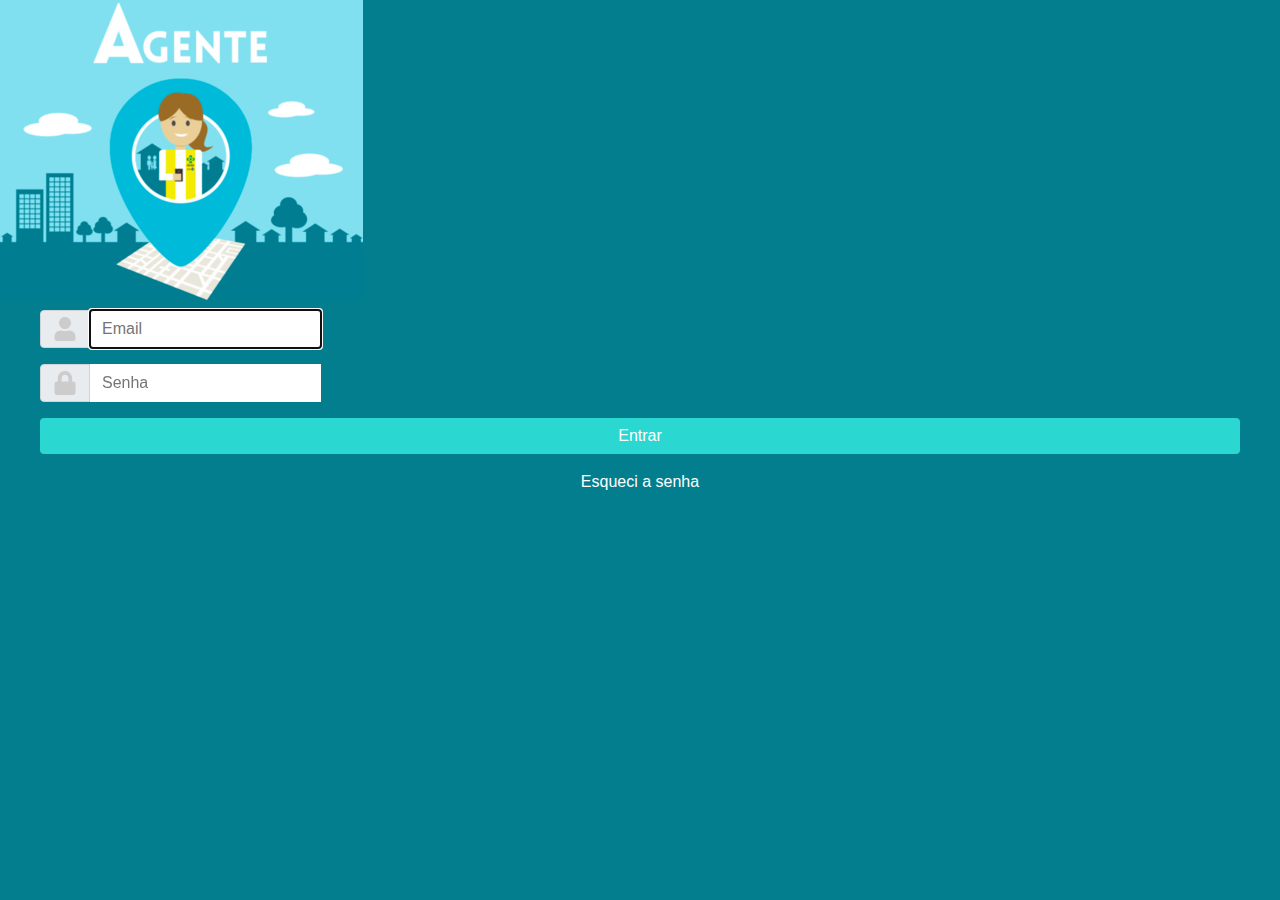
==== index.html @ 5bac37db "Iniciando projeto" ====
<!DOCTYPE html>
<html lang="pt-br">
<head>
    <meta charset="UTF-8">
    <meta name="viewport" content="width=device-width, initial-scale=1.0">
    <meta http-equiv="X-UA-Compatible" content="ie=edge">

    <link rel="stylesheet" href="css/bootstrap.min.css">
    <!-- <link rel="stylesheet" href="https://use.fontawesome.com/releases/v5.6.1/css/all.css" integrity="sha384-gfdkjb5BdAXd+lj+gudLWI+BXq4IuLW5IT+brZEZsLFm++aCMlF1V92rMkPaX4PP" crossorigin="anonymous"> -->
    <link rel="stylesheet" href="css/login.css">
    <title>Login</title>

</head>
<body>
    <img class="logo" src="img/logo.png" >
    <form>
        <div class="form-container">
            <div class="input-group mb-3">
                <div class="input-group-prepend">
                    <span class="input-group-text">
                        <!-- <i class="icon fas fa-user"></i> -->
                        <img src="icon/user.svg" class="icon" alt="Usuario">
                    </span>
                    <input type="email"  class="form-input "  placeholder="Email" name="email" required autofocus >
                </div>
            </div>
            <div class="input-group mb-3">
                <div class="input-group-prepend">
                    <span class="input-group-text">
                        <!-- <i class="icon fas fa-lock"></i> -->
                        <img src="icon/lock.svg" alt="cadeado" class="icon">
                    </span>
                      <input type="password"  class="form-input" placeholder="Senha" name="senha" required>
                </div>
            </div>
            <center>
                <div>
                    <span id="mensagem"></span>
                </div>
            </center>

            <div >
                <input onclick="enviaDados()" class="btn btn-entrar" type="button" value="Entrar">
            </div>


            <a href="html/recuperar-senha.html">
                <div class="d-flex justify-content-center mt-3 login_containe">
                    <span>Esqueci a senha</span>
                </div>
            </a>
        </div>
    </form>
    <script>
        function enviaDados() {
          var xhttp;
          xhttp = new XMLHttpRequest();
          xhttp.onreadystatechange = function() {
            if (this.readyState == 4 && this.status == 200) {
              console.log(this.responseText);
              if (this.responseText=="OK!"){
                alert("Login realizado com sucesso!");
                window.location.href = "html/main.html"
              }
              else {
                document.getElementById("mensagem").innerHTML = this.responseText;
              }
            }
          };

          email = document.getElementsByName('email')[0].value;
          senha = document.getElementsByName('senha')[0].value;

          let dados_obj =
            {
              "col_email":email,
              "col_senha":senha
            }
          console.log(dados_obj);
          url = "http://localhost/agente/usuario/login.php";
          let dados_json = JSON.stringify(dados_obj);
          xhttp.open("GET", url+"?dados="+dados_json, true);
          xhttp.send();
        }
    </script>
</body>
</html>
---- css/login.css ----
body{
    background-color: #037E8E;
}
.logo{
    padding-bottom: 10px;
}
a{
    color:#ffffff;
}
.btn-entrar{
    background-color: #2AD7D1;
    color:#ffffff;
    border:none;
    width: 100%;
}
.icon{
    color:#CCCCCC;
    font-size: 24px;
    height: 24px;
    fill:#cccccc;
    width: 24px;
}
.form-container{
    padding: 0px 40px 0px 40px
}
.form-input{
    border:none;   
    height:calc(2.25rem + 2px);
    padding:.375rem .75rem;
    font-size:1rem;line-height:1.5;
    color:#495057;

}
#mensagem{
    color:black;
    font-weight: 700;
}
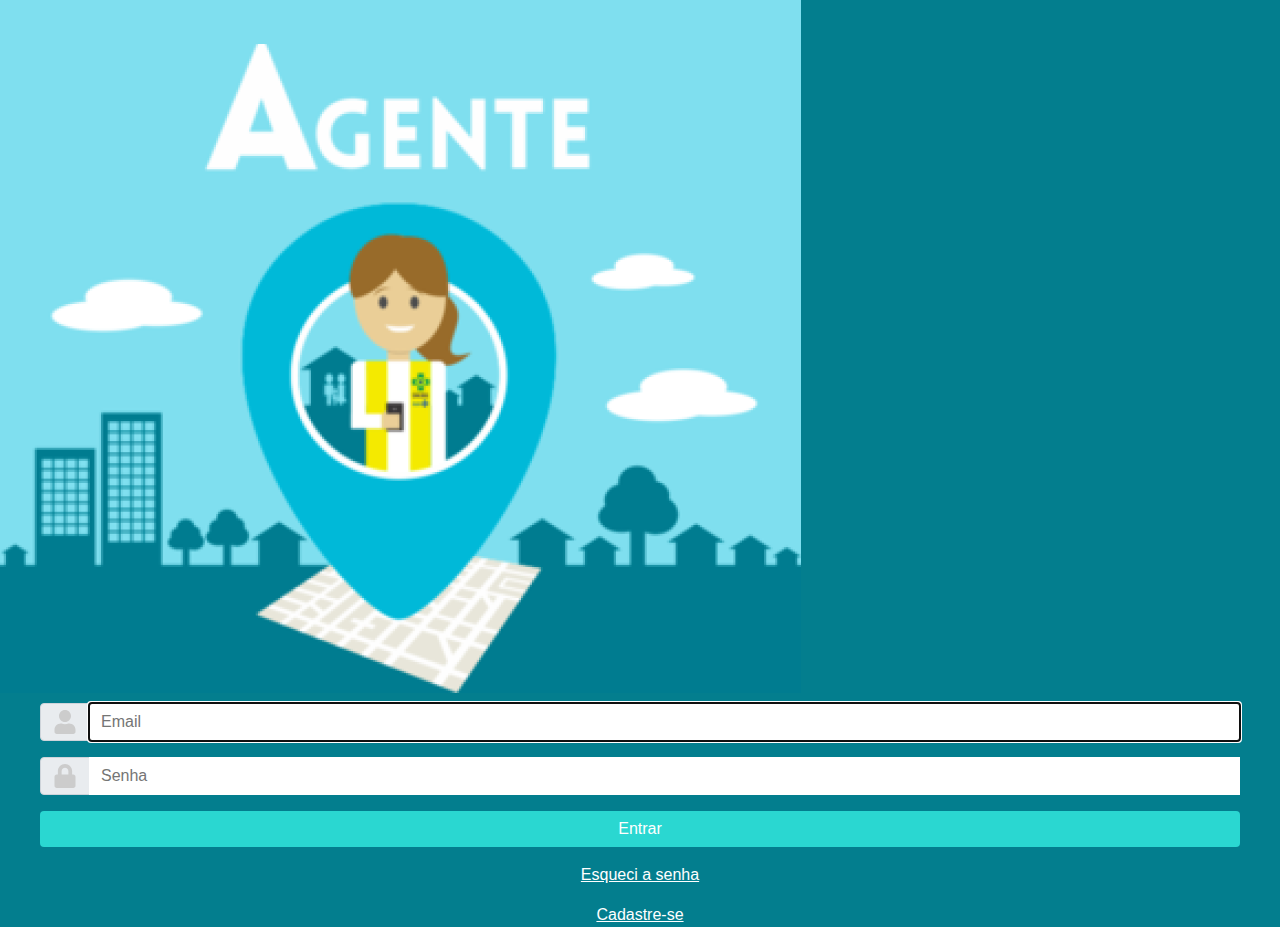
==== commit 47ff4cec: "Ajustes no desinger e conecção com o back-end" ====
--- a/index.html
+++ b/index.html
@@ -6,13 +6,13 @@
     <meta http-equiv="X-UA-Compatible" content="ie=edge">
 
     <link rel="stylesheet" href="css/bootstrap.min.css">
-    <!-- <link rel="stylesheet" href="https://use.fontawesome.com/releases/v5.6.1/css/all.css" integrity="sha384-gfdkjb5BdAXd+lj+gudLWI+BXq4IuLW5IT+brZEZsLFm++aCMlF1V92rMkPaX4PP" crossorigin="anonymous"> -->
     <link rel="stylesheet" href="css/login.css">
     <title>Login</title>
 
 </head>
 <body>
-    <img class="logo" src="img/logo.png" >
+    
+    <img class="logo img-fluid" src="img/logo.png" >
     <form>
         <div class="form-container">
             <div class="input-group mb-3">
@@ -21,25 +21,25 @@
                         <!-- <i class="icon fas fa-user"></i> -->
                         <img src="icon/user.svg" class="icon" alt="Usuario">
                     </span>
-                    <input type="email"  class="form-input "  placeholder="Email" name="email" required autofocus >
                 </div>
+                <input type="email"  class="form-input "  placeholder="Email" name="email" required autofocus >
             </div>
             <div class="input-group mb-3">
-                <div class="input-group-prepend">
+                <div class="input-group-prepend" >
                     <span class="input-group-text">
                         <!-- <i class="icon fas fa-lock"></i> -->
                         <img src="icon/lock.svg" alt="cadeado" class="icon">
                     </span>
-                      <input type="password"  class="form-input" placeholder="Senha" name="senha" required>
                 </div>
+                <input type="password"  class="form-input" placeholder="Senha" name="senha" required>
             </div>
-            <center>
-                <div>
-                    <span id="mensagem"></span>
-                </div>
-            </center>
+            
+            <div>
+                <span id="mensagem"></span>
+            </div>
+            
 
-            <div >
+            <div  class="input-group mb-3">
                 <input onclick="enviaDados()" class="btn btn-entrar" type="button" value="Entrar">
             </div>
 
@@ -49,39 +49,46 @@
                     <span>Esqueci a senha</span>
                 </div>
             </a>
+            <a href="html/cadastro_agente.html">
+                <div class="d-flex justify-content-center mt-3 login_containe">
+                    <span>Cadastre-se</span>
+                </div>
+            </a>
         </div>
     </form>
-    <script>
-        function enviaDados() {
-          var xhttp;
-          xhttp = new XMLHttpRequest();
-          xhttp.onreadystatechange = function() {
-            if (this.readyState == 4 && this.status == 200) {
-              console.log(this.responseText);
-              if (this.responseText=="OK!"){
-                alert("Login realizado com sucesso!");
-                window.location.href = "html/main.html"
-              }
-              else {
-                document.getElementById("mensagem").innerHTML = this.responseText;
-              }
+</body>
+<script>
+    function enviaDados() {
+        var xhttp;
+        xhttp = new XMLHttpRequest();
+        xhttp.onreadystatechange = function() {
+        if (this.readyState == 4 && this.status == 200) {
+            // console.log(this.responseText);
+            if (this.responseText=="OK!"){
+            // alert("Login realizado com sucesso!");
+            window.location.href = "html/main.html"
             }
-          };
+            else {
+            document.getElementById("mensagem").innerHTML = this.responseText;
+            }
+        }
+        };
 
-          email = document.getElementsByName('email')[0].value;
-          senha = document.getElementsByName('senha')[0].value;
+        email = document.getElementsByName('email')[0].value;
+        senha = document.getElementsByName('senha')[0].value;
 
-          let dados_obj =
-            {
-              "col_email":email,
-              "col_senha":senha
-            }
-          console.log(dados_obj);
-          url = "http://localhost/agente/usuario/login.php";
-          let dados_json = JSON.stringify(dados_obj);
-          xhttp.open("GET", url+"?dados="+dados_json, true);
-          xhttp.send();
+        let dados_obj =
+        {
+            "col_email":email,
+            "col_senha":senha
         }
-    </script>
-</body>
+        // console.log(dados_obj);
+        // url = "http://localhost/agente/usuario/login.php";
+        let url = "http://agentedesaude.orgfree.com/usuario/login.php";
+        let dados_json = JSON.stringify(dados_obj);
+        xhttp.open("GET", url+"?dados="+dados_json, true);
+        xhttp.send();
+        console.log(url+"?dados="+dados_json);
+    }
+</script>
 </html>
--- a/css/login.css
+++ b/css/login.css
@@ -6,6 +6,7 @@
 }
 a{
     color:#ffffff;
+    text-decoration: underline;
 }
 .btn-entrar{
     background-color: #2AD7D1;
@@ -29,9 +30,11 @@
     padding:.375rem .75rem;
     font-size:1rem;line-height:1.5;
     color:#495057;
+    display: flex;
+    flex-grow: 1;
 
 }
 #mensagem{
     color:black;
     font-weight: 700;
-}+}
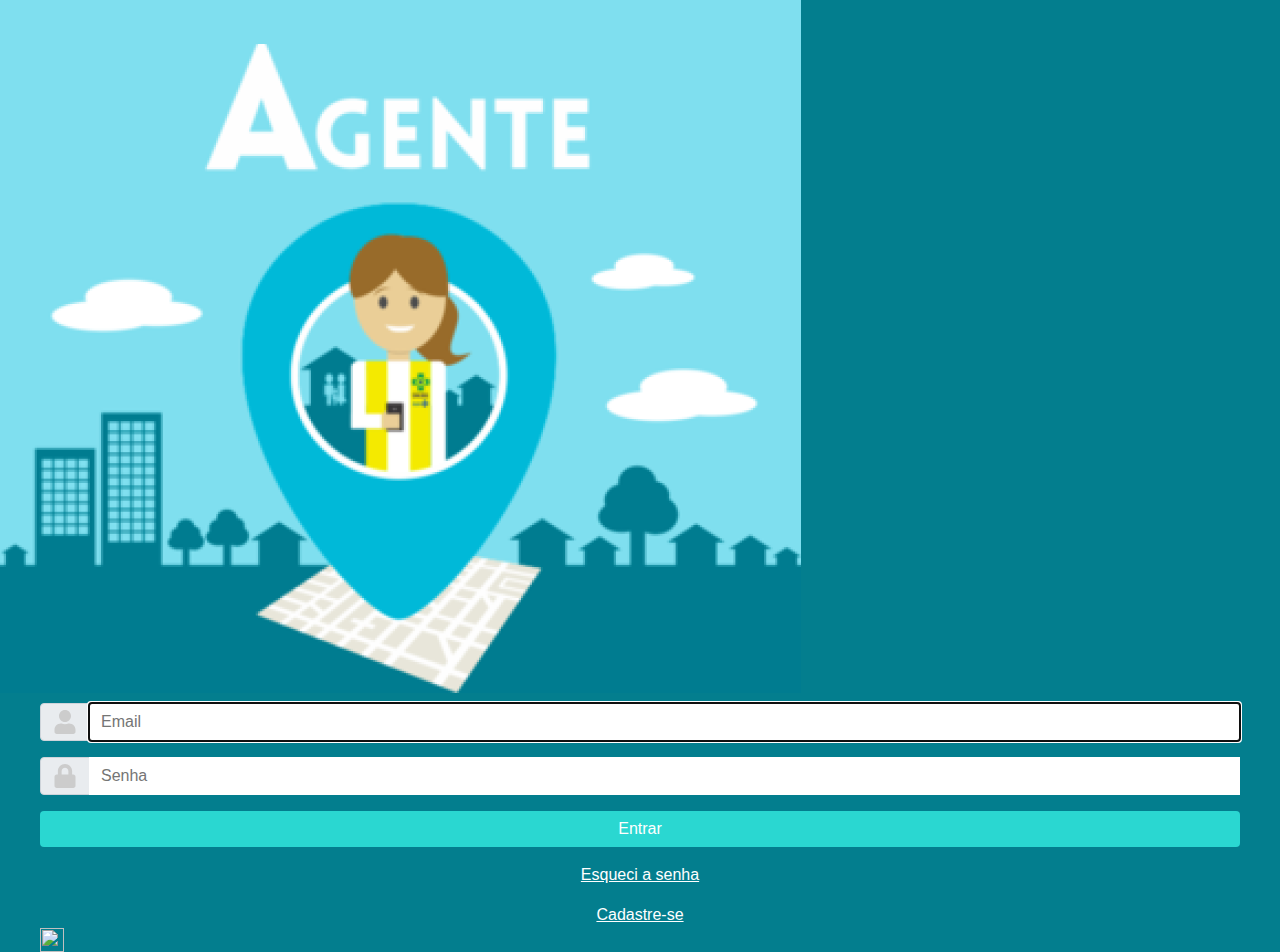
==== commit d9097d4d: "Habilitando conecção com a internet e pondo uma imagem na tela de inicio para verificar" ====
--- a/index.html
+++ b/index.html
@@ -54,6 +54,7 @@
                     <span>Cadastre-se</span>
                 </div>
             </a>
+            <img style="width: 24px; height: 24px;" src="https://image.flaticon.com/icons/svg/56/56847.svg" alt="">
         </div>
     </form>
 </body>
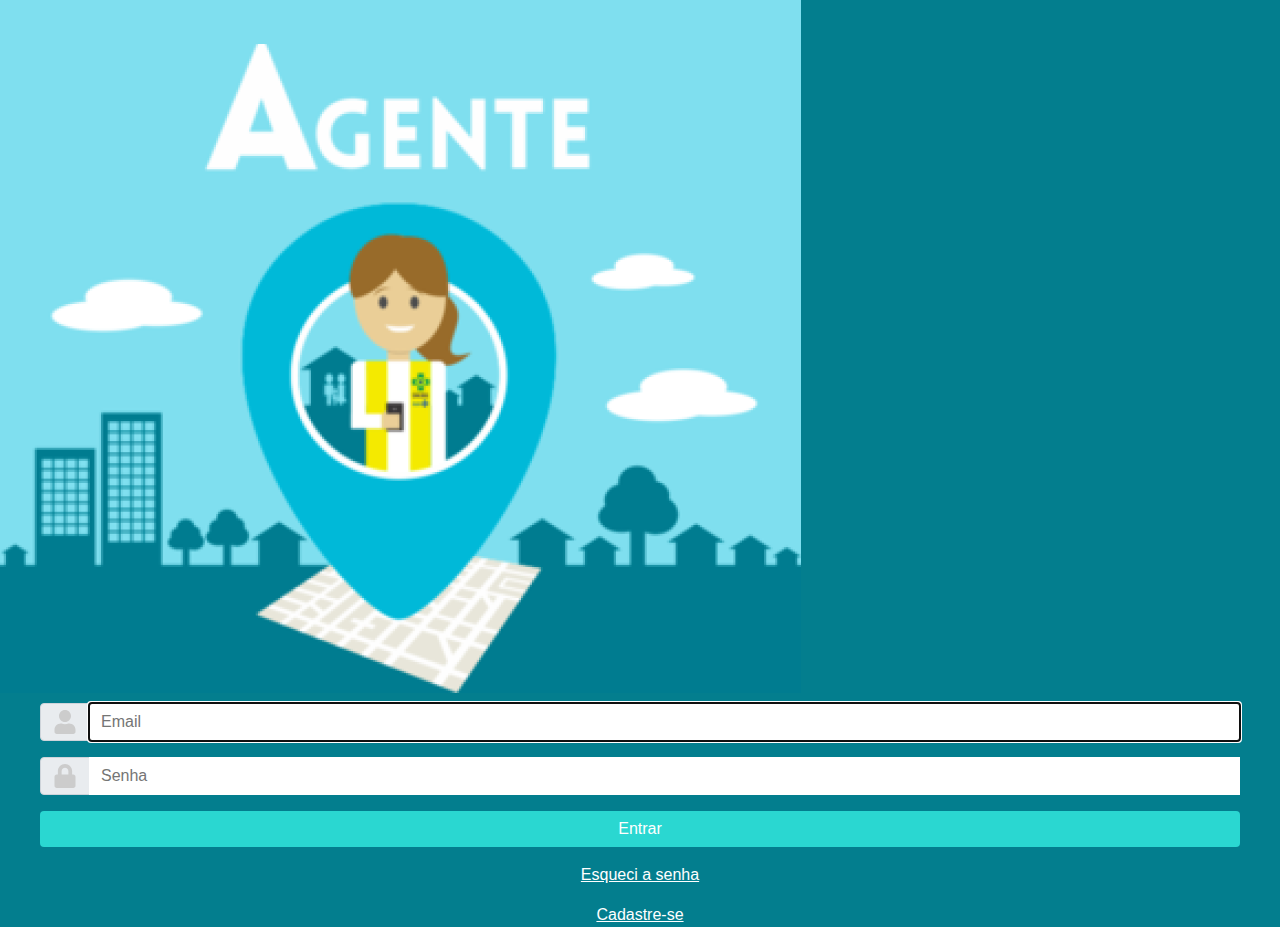
==== commit bd675ae3: "Adição dos wireframes para uma demonstração mais concreta do projeto. Além de alterações sutis nas n" ====
--- a/index.html
+++ b/index.html
@@ -54,7 +54,7 @@
                     <span>Cadastre-se</span>
                 </div>
             </a>
-            <img style="width: 24px; height: 24px;" src="https://image.flaticon.com/icons/svg/56/56847.svg" alt="">
+            <!-- <img style="width: 24px; height: 24px;" src="https://image.flaticon.com/icons/svg/56/56847.svg" alt=""> -->
         </div>
     </form>
 </body>
